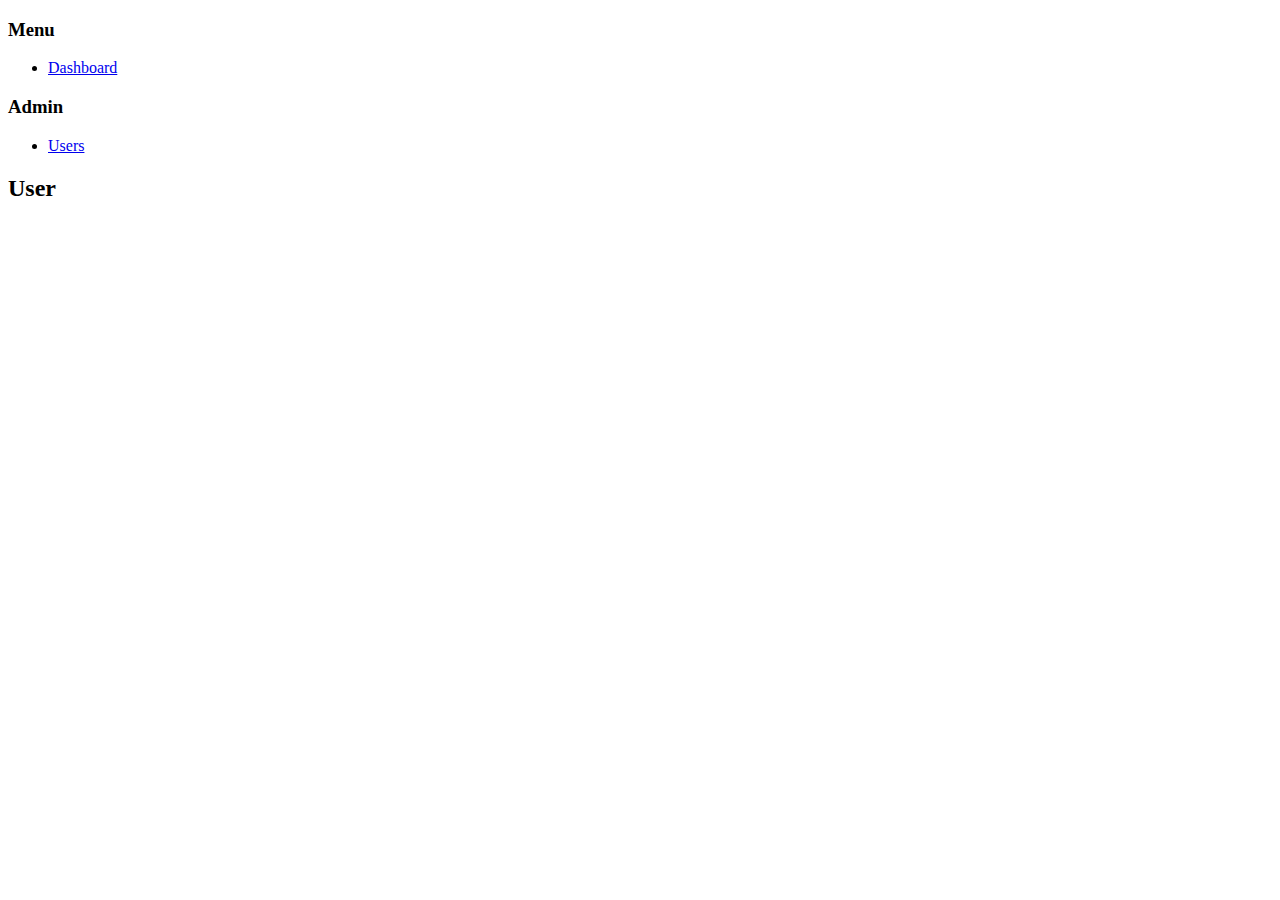
==== hw4/index.html @ c69fed77 "basic menu change on index" ====
<!DOCTYPE html>
<html lang="en">
<head>
    <meta charset="UTF-8">
    <meta http-equiv="X-UA-Compatible" content="IE=edge">
    <meta name="viewport" content="width=device-width, initial-scale=1.0">
    <title>Index</title>

    <link rel="stylesheet" href="../styles/dashboard.css">
</head>
<body>
    <header>
        <nav>
            <h3>Menu</h3>
            <ul>
                <li><a href="#dashboard">Dashboard</a></li>
            </ul>

            <h3>Admin</h3>
            <ul>
                <li><a href="#users">Users</a></li>
            </ul>
        </nav>
    </header>


    <main>
        <section id="dashboard">
            <h2>Dashboard</h2>
        </section>

        <section id="users">
            <h2>User</h2>
        </section>
    </main>
</body>
</html>
---- styles/dashboard.css ----
main > *{
    display: none;
}

main > *:last-child{
    display: block;
}

main > *:target{
    display: block;
    animation: fade 300ms linear 1;
}

main > *:target ~ *{
    display: none;
}
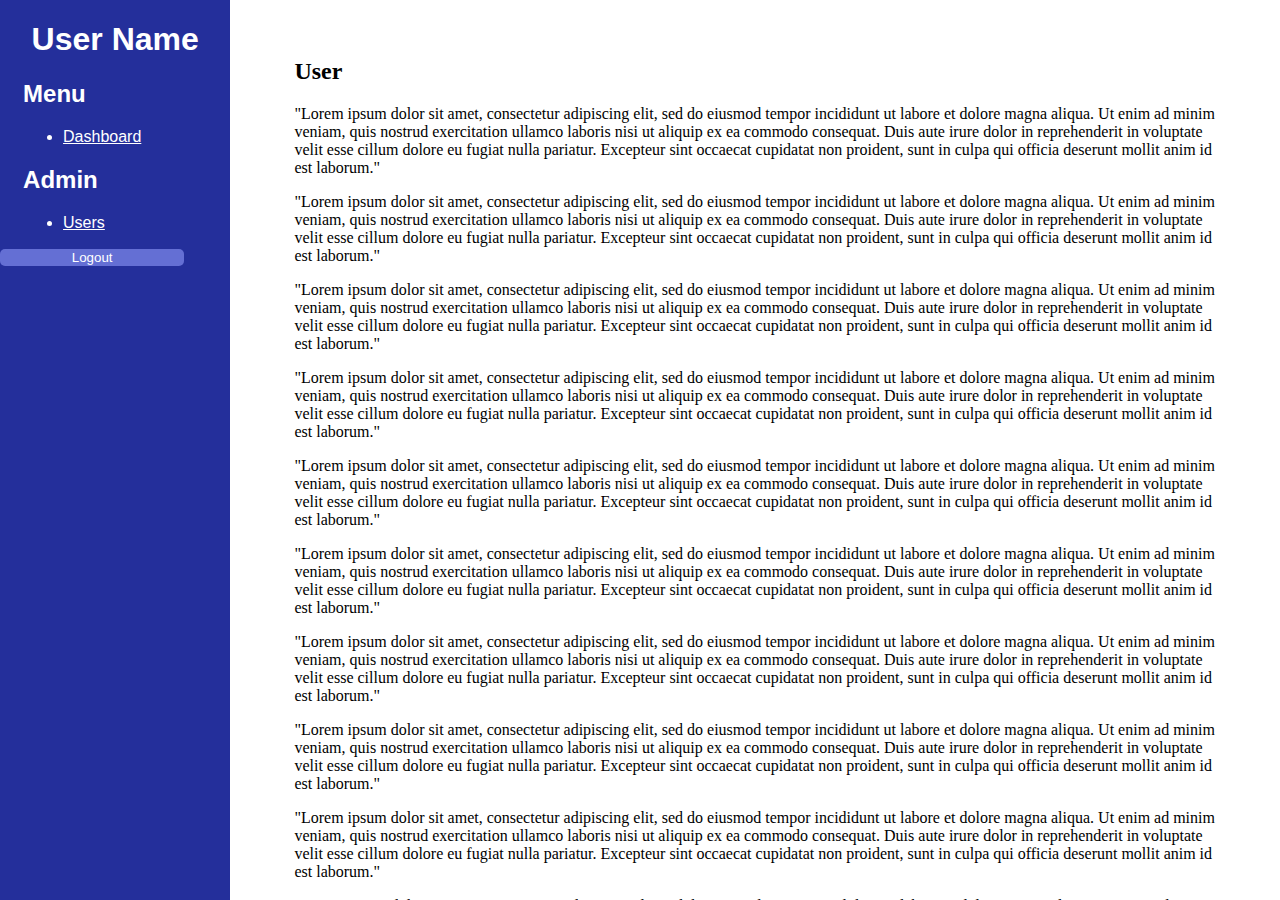
==== commit 5a29b4d5: "menu layout and colors" ====
--- a/hw4/index.html
+++ b/hw4/index.html
@@ -10,27 +10,54 @@
 </head>
 <body>
     <header>
+        <h1>User Name</h1>
         <nav>
-            <h3>Menu</h3>
+            <h2>Menu</h2>
             <ul>
                 <li><a href="#dashboard">Dashboard</a></li>
             </ul>
 
-            <h3>Admin</h3>
+            <h2>Admin</h2>
             <ul>
                 <li><a href="#users">Users</a></li>
             </ul>
         </nav>
+
+        <button type="button">Logout</button>
     </header>
 
 
     <main>
         <section id="dashboard">
             <h2>Dashboard</h2>
+            <p>"Lorem ipsum dolor sit amet, consectetur adipiscing elit, sed do eiusmod tempor incididunt ut labore et dolore magna aliqua. Ut enim ad minim veniam, quis nostrud exercitation ullamco laboris nisi ut aliquip ex ea commodo consequat. Duis aute irure dolor in reprehenderit in voluptate velit esse cillum dolore eu fugiat nulla pariatur. Excepteur sint occaecat cupidatat non proident, sunt in culpa qui officia deserunt mollit anim id est laborum."</p>
+            <p>"Lorem ipsum dolor sit amet, consectetur adipiscing elit, sed do eiusmod tempor incididunt ut labore et dolore magna aliqua. Ut enim ad minim veniam, quis nostrud exercitation ullamco laboris nisi ut aliquip ex ea commodo consequat. Duis aute irure dolor in reprehenderit in voluptate velit esse cillum dolore eu fugiat nulla pariatur. Excepteur sint occaecat cupidatat non proident, sunt in culpa qui officia deserunt mollit anim id est laborum."</p>
+            <p>"Lorem ipsum dolor sit amet, consectetur adipiscing elit, sed do eiusmod tempor incididunt ut labore et dolore magna aliqua. Ut enim ad minim veniam, quis nostrud exercitation ullamco laboris nisi ut aliquip ex ea commodo consequat. Duis aute irure dolor in reprehenderit in voluptate velit esse cillum dolore eu fugiat nulla pariatur. Excepteur sint occaecat cupidatat non proident, sunt in culpa qui officia deserunt mollit anim id est laborum."</p>
+            <p>"Lorem ipsum dolor sit amet, consectetur adipiscing elit, sed do eiusmod tempor incididunt ut labore et dolore magna aliqua. Ut enim ad minim veniam, quis nostrud exercitation ullamco laboris nisi ut aliquip ex ea commodo consequat. Duis aute irure dolor in reprehenderit in voluptate velit esse cillum dolore eu fugiat nulla pariatur. Excepteur sint occaecat cupidatat non proident, sunt in culpa qui officia deserunt mollit anim id est laborum."</p>
+            <p>"Lorem ipsum dolor sit amet, consectetur adipiscing elit, sed do eiusmod tempor incididunt ut labore et dolore magna aliqua. Ut enim ad minim veniam, quis nostrud exercitation ullamco laboris nisi ut aliquip ex ea commodo consequat. Duis aute irure dolor in reprehenderit in voluptate velit esse cillum dolore eu fugiat nulla pariatur. Excepteur sint occaecat cupidatat non proident, sunt in culpa qui officia deserunt mollit anim id est laborum."</p>
+            <p>"Lorem ipsum dolor sit amet, consectetur adipiscing elit, sed do eiusmod tempor incididunt ut labore et dolore magna aliqua. Ut enim ad minim veniam, quis nostrud exercitation ullamco laboris nisi ut aliquip ex ea commodo consequat. Duis aute irure dolor in reprehenderit in voluptate velit esse cillum dolore eu fugiat nulla pariatur. Excepteur sint occaecat cupidatat non proident, sunt in culpa qui officia deserunt mollit anim id est laborum."</p>
+            <p>"Lorem ipsum dolor sit amet, consectetur adipiscing elit, sed do eiusmod tempor incididunt ut labore et dolore magna aliqua. Ut enim ad minim veniam, quis nostrud exercitation ullamco laboris nisi ut aliquip ex ea commodo consequat. Duis aute irure dolor in reprehenderit in voluptate velit esse cillum dolore eu fugiat nulla pariatur. Excepteur sint occaecat cupidatat non proident, sunt in culpa qui officia deserunt mollit anim id est laborum."</p>
+            <p>"Lorem ipsum dolor sit amet, consectetur adipiscing elit, sed do eiusmod tempor incididunt ut labore et dolore magna aliqua. Ut enim ad minim veniam, quis nostrud exercitation ullamco laboris nisi ut aliquip ex ea commodo consequat. Duis aute irure dolor in reprehenderit in voluptate velit esse cillum dolore eu fugiat nulla pariatur. Excepteur sint occaecat cupidatat non proident, sunt in culpa qui officia deserunt mollit anim id est laborum."</p>
+            <p>"Lorem ipsum dolor sit amet, consectetur adipiscing elit, sed do eiusmod tempor incididunt ut labore et dolore magna aliqua. Ut enim ad minim veniam, quis nostrud exercitation ullamco laboris nisi ut aliquip ex ea commodo consequat. Duis aute irure dolor in reprehenderit in voluptate velit esse cillum dolore eu fugiat nulla pariatur. Excepteur sint occaecat cupidatat non proident, sunt in culpa qui officia deserunt mollit anim id est laborum."</p>
+            <p>"Lorem ipsum dolor sit amet, consectetur adipiscing elit, sed do eiusmod tempor incididunt ut labore et dolore magna aliqua. Ut enim ad minim veniam, quis nostrud exercitation ullamco laboris nisi ut aliquip ex ea commodo consequat. Duis aute irure dolor in reprehenderit in voluptate velit esse cillum dolore eu fugiat nulla pariatur. Excepteur sint occaecat cupidatat non proident, sunt in culpa qui officia deserunt mollit anim id est laborum."</p>
+            <p>"Lorem ipsum dolor sit amet, consectetur adipiscing elit, sed do eiusmod tempor incididunt ut labore et dolore magna aliqua. Ut enim ad minim veniam, quis nostrud exercitation ullamco laboris nisi ut aliquip ex ea commodo consequat. Duis aute irure dolor in reprehenderit in voluptate velit esse cillum dolore eu fugiat nulla pariatur. Excepteur sint occaecat cupidatat non proident, sunt in culpa qui officia deserunt mollit anim id est laborum."</p>
+            <p>"Lorem ipsum dolor sit amet, consectetur adipiscing elit, sed do eiusmod tempor incididunt ut labore et dolore magna aliqua. Ut enim ad minim veniam, quis nostrud exercitation ullamco laboris nisi ut aliquip ex ea commodo consequat. Duis aute irure dolor in reprehenderit in voluptate velit esse cillum dolore eu fugiat nulla pariatur. Excepteur sint occaecat cupidatat non proident, sunt in culpa qui officia deserunt mollit anim id est laborum."</p>
         </section>
 
         <section id="users">
             <h2>User</h2>
+            <p>"Lorem ipsum dolor sit amet, consectetur adipiscing elit, sed do eiusmod tempor incididunt ut labore et dolore magna aliqua. Ut enim ad minim veniam, quis nostrud exercitation ullamco laboris nisi ut aliquip ex ea commodo consequat. Duis aute irure dolor in reprehenderit in voluptate velit esse cillum dolore eu fugiat nulla pariatur. Excepteur sint occaecat cupidatat non proident, sunt in culpa qui officia deserunt mollit anim id est laborum."</p>
+            <p>"Lorem ipsum dolor sit amet, consectetur adipiscing elit, sed do eiusmod tempor incididunt ut labore et dolore magna aliqua. Ut enim ad minim veniam, quis nostrud exercitation ullamco laboris nisi ut aliquip ex ea commodo consequat. Duis aute irure dolor in reprehenderit in voluptate velit esse cillum dolore eu fugiat nulla pariatur. Excepteur sint occaecat cupidatat non proident, sunt in culpa qui officia deserunt mollit anim id est laborum."</p>
+            <p>"Lorem ipsum dolor sit amet, consectetur adipiscing elit, sed do eiusmod tempor incididunt ut labore et dolore magna aliqua. Ut enim ad minim veniam, quis nostrud exercitation ullamco laboris nisi ut aliquip ex ea commodo consequat. Duis aute irure dolor in reprehenderit in voluptate velit esse cillum dolore eu fugiat nulla pariatur. Excepteur sint occaecat cupidatat non proident, sunt in culpa qui officia deserunt mollit anim id est laborum."</p>
+            <p>"Lorem ipsum dolor sit amet, consectetur adipiscing elit, sed do eiusmod tempor incididunt ut labore et dolore magna aliqua. Ut enim ad minim veniam, quis nostrud exercitation ullamco laboris nisi ut aliquip ex ea commodo consequat. Duis aute irure dolor in reprehenderit in voluptate velit esse cillum dolore eu fugiat nulla pariatur. Excepteur sint occaecat cupidatat non proident, sunt in culpa qui officia deserunt mollit anim id est laborum."</p>
+            <p>"Lorem ipsum dolor sit amet, consectetur adipiscing elit, sed do eiusmod tempor incididunt ut labore et dolore magna aliqua. Ut enim ad minim veniam, quis nostrud exercitation ullamco laboris nisi ut aliquip ex ea commodo consequat. Duis aute irure dolor in reprehenderit in voluptate velit esse cillum dolore eu fugiat nulla pariatur. Excepteur sint occaecat cupidatat non proident, sunt in culpa qui officia deserunt mollit anim id est laborum."</p>
+            <p>"Lorem ipsum dolor sit amet, consectetur adipiscing elit, sed do eiusmod tempor incididunt ut labore et dolore magna aliqua. Ut enim ad minim veniam, quis nostrud exercitation ullamco laboris nisi ut aliquip ex ea commodo consequat. Duis aute irure dolor in reprehenderit in voluptate velit esse cillum dolore eu fugiat nulla pariatur. Excepteur sint occaecat cupidatat non proident, sunt in culpa qui officia deserunt mollit anim id est laborum."</p>
+            <p>"Lorem ipsum dolor sit amet, consectetur adipiscing elit, sed do eiusmod tempor incididunt ut labore et dolore magna aliqua. Ut enim ad minim veniam, quis nostrud exercitation ullamco laboris nisi ut aliquip ex ea commodo consequat. Duis aute irure dolor in reprehenderit in voluptate velit esse cillum dolore eu fugiat nulla pariatur. Excepteur sint occaecat cupidatat non proident, sunt in culpa qui officia deserunt mollit anim id est laborum."</p>
+            <p>"Lorem ipsum dolor sit amet, consectetur adipiscing elit, sed do eiusmod tempor incididunt ut labore et dolore magna aliqua. Ut enim ad minim veniam, quis nostrud exercitation ullamco laboris nisi ut aliquip ex ea commodo consequat. Duis aute irure dolor in reprehenderit in voluptate velit esse cillum dolore eu fugiat nulla pariatur. Excepteur sint occaecat cupidatat non proident, sunt in culpa qui officia deserunt mollit anim id est laborum."</p>
+            <p>"Lorem ipsum dolor sit amet, consectetur adipiscing elit, sed do eiusmod tempor incididunt ut labore et dolore magna aliqua. Ut enim ad minim veniam, quis nostrud exercitation ullamco laboris nisi ut aliquip ex ea commodo consequat. Duis aute irure dolor in reprehenderit in voluptate velit esse cillum dolore eu fugiat nulla pariatur. Excepteur sint occaecat cupidatat non proident, sunt in culpa qui officia deserunt mollit anim id est laborum."</p>
+            <p>"Lorem ipsum dolor sit amet, consectetur adipiscing elit, sed do eiusmod tempor incididunt ut labore et dolore magna aliqua. Ut enim ad minim veniam, quis nostrud exercitation ullamco laboris nisi ut aliquip ex ea commodo consequat. Duis aute irure dolor in reprehenderit in voluptate velit esse cillum dolore eu fugiat nulla pariatur. Excepteur sint occaecat cupidatat non proident, sunt in culpa qui officia deserunt mollit anim id est laborum."</p>
+            <p>"Lorem ipsum dolor sit amet, consectetur adipiscing elit, sed do eiusmod tempor incididunt ut labore et dolore magna aliqua. Ut enim ad minim veniam, quis nostrud exercitation ullamco laboris nisi ut aliquip ex ea commodo consequat. Duis aute irure dolor in reprehenderit in voluptate velit esse cillum dolore eu fugiat nulla pariatur. Excepteur sint occaecat cupidatat non proident, sunt in culpa qui officia deserunt mollit anim id est laborum."</p>
+            <p>"Lorem ipsum dolor sit amet, consectetur adipiscing elit, sed do eiusmod tempor incididunt ut labore et dolore magna aliqua. Ut enim ad minim veniam, quis nostrud exercitation ullamco laboris nisi ut aliquip ex ea commodo consequat. Duis aute irure dolor in reprehenderit in voluptate velit esse cillum dolore eu fugiat nulla pariatur. Excepteur sint occaecat cupidatat non proident, sunt in culpa qui officia deserunt mollit anim id est laborum."</p>
         </section>
     </main>
 </body>
--- a/styles/dashboard.css
+++ b/styles/dashboard.css
@@ -1,3 +1,5 @@
+
+/* Menu Change */
 main > *{
     display: none;
 }
@@ -13,4 +15,43 @@
 
 main > *:target ~ *{
     display: none;
+}
+
+body{
+    display: flex;
+    height: 100vh;
+    width: 100%;
+    overflow: none;
+    margin: 0;
+}
+
+header{
+    height: 100vh;
+    width: 20%;
+    background: #242F9B;
+}
+
+header *{
+    font-family: Helvetica;
+    color: #FFF;
+}
+header h1{
+    text-align: center;
+}
+header nav{
+    width: 80%;
+    margin: 0 auto;
+}
+header button{
+    background: #646FD4;
+    width: 80%;
+    margin-bottom: 0;
+    border: none;
+    border-radius: 5px;
+}
+
+main{
+    overflow: scroll;
+    width: 80%;
+    padding: 3% 5%;
 }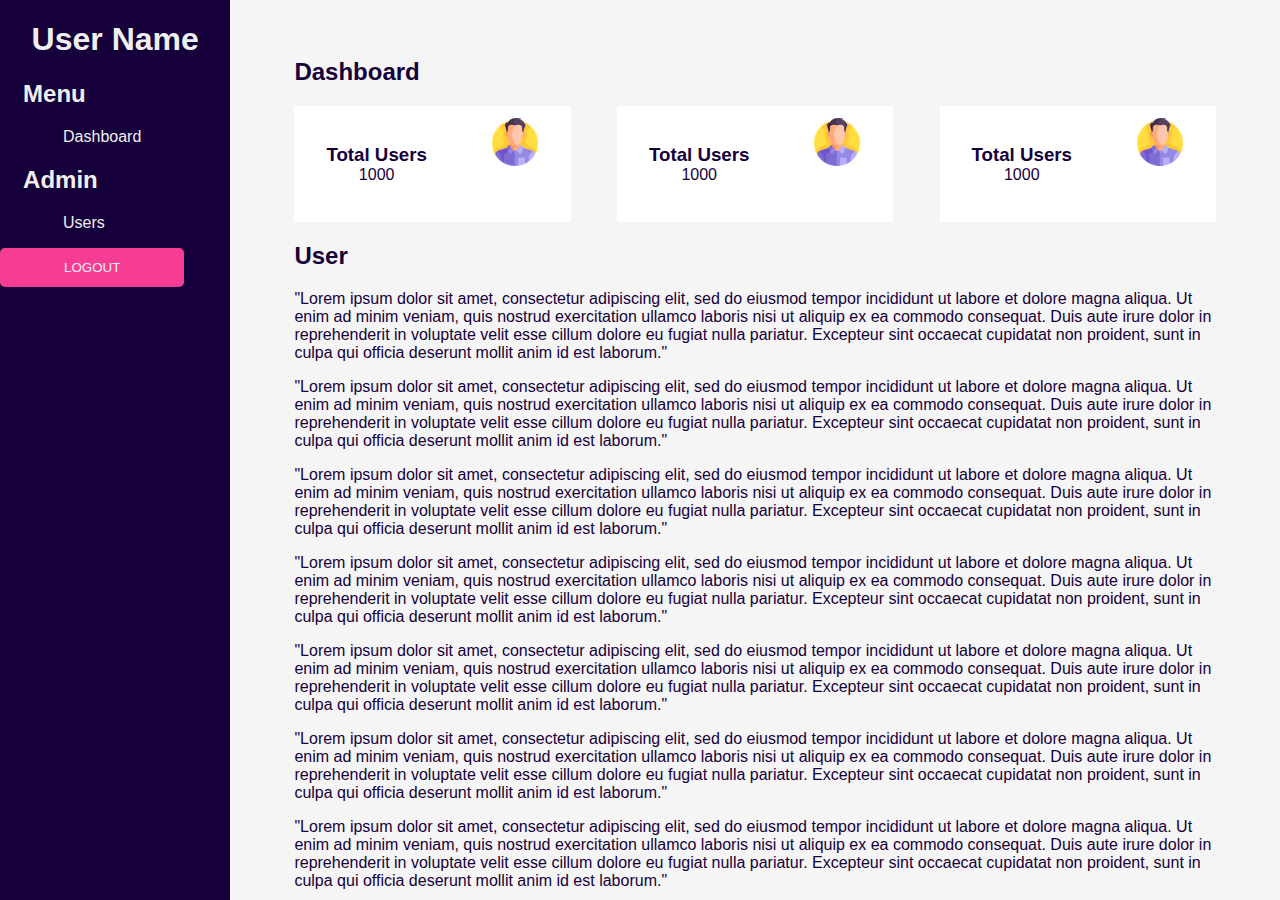
==== commit 381afe9f: "card classes" ====
--- a/hw4/index.html
+++ b/hw4/index.html
@@ -30,18 +30,34 @@
     <main>
         <section id="dashboard">
             <h2>Dashboard</h2>
-            <p>"Lorem ipsum dolor sit amet, consectetur adipiscing elit, sed do eiusmod tempor incididunt ut labore et dolore magna aliqua. Ut enim ad minim veniam, quis nostrud exercitation ullamco laboris nisi ut aliquip ex ea commodo consequat. Duis aute irure dolor in reprehenderit in voluptate velit esse cillum dolore eu fugiat nulla pariatur. Excepteur sint occaecat cupidatat non proident, sunt in culpa qui officia deserunt mollit anim id est laborum."</p>
-            <p>"Lorem ipsum dolor sit amet, consectetur adipiscing elit, sed do eiusmod tempor incididunt ut labore et dolore magna aliqua. Ut enim ad minim veniam, quis nostrud exercitation ullamco laboris nisi ut aliquip ex ea commodo consequat. Duis aute irure dolor in reprehenderit in voluptate velit esse cillum dolore eu fugiat nulla pariatur. Excepteur sint occaecat cupidatat non proident, sunt in culpa qui officia deserunt mollit anim id est laborum."</p>
-            <p>"Lorem ipsum dolor sit amet, consectetur adipiscing elit, sed do eiusmod tempor incididunt ut labore et dolore magna aliqua. Ut enim ad minim veniam, quis nostrud exercitation ullamco laboris nisi ut aliquip ex ea commodo consequat. Duis aute irure dolor in reprehenderit in voluptate velit esse cillum dolore eu fugiat nulla pariatur. Excepteur sint occaecat cupidatat non proident, sunt in culpa qui officia deserunt mollit anim id est laborum."</p>
-            <p>"Lorem ipsum dolor sit amet, consectetur adipiscing elit, sed do eiusmod tempor incididunt ut labore et dolore magna aliqua. Ut enim ad minim veniam, quis nostrud exercitation ullamco laboris nisi ut aliquip ex ea commodo consequat. Duis aute irure dolor in reprehenderit in voluptate velit esse cillum dolore eu fugiat nulla pariatur. Excepteur sint occaecat cupidatat non proident, sunt in culpa qui officia deserunt mollit anim id est laborum."</p>
-            <p>"Lorem ipsum dolor sit amet, consectetur adipiscing elit, sed do eiusmod tempor incididunt ut labore et dolore magna aliqua. Ut enim ad minim veniam, quis nostrud exercitation ullamco laboris nisi ut aliquip ex ea commodo consequat. Duis aute irure dolor in reprehenderit in voluptate velit esse cillum dolore eu fugiat nulla pariatur. Excepteur sint occaecat cupidatat non proident, sunt in culpa qui officia deserunt mollit anim id est laborum."</p>
-            <p>"Lorem ipsum dolor sit amet, consectetur adipiscing elit, sed do eiusmod tempor incididunt ut labore et dolore magna aliqua. Ut enim ad minim veniam, quis nostrud exercitation ullamco laboris nisi ut aliquip ex ea commodo consequat. Duis aute irure dolor in reprehenderit in voluptate velit esse cillum dolore eu fugiat nulla pariatur. Excepteur sint occaecat cupidatat non proident, sunt in culpa qui officia deserunt mollit anim id est laborum."</p>
-            <p>"Lorem ipsum dolor sit amet, consectetur adipiscing elit, sed do eiusmod tempor incididunt ut labore et dolore magna aliqua. Ut enim ad minim veniam, quis nostrud exercitation ullamco laboris nisi ut aliquip ex ea commodo consequat. Duis aute irure dolor in reprehenderit in voluptate velit esse cillum dolore eu fugiat nulla pariatur. Excepteur sint occaecat cupidatat non proident, sunt in culpa qui officia deserunt mollit anim id est laborum."</p>
-            <p>"Lorem ipsum dolor sit amet, consectetur adipiscing elit, sed do eiusmod tempor incididunt ut labore et dolore magna aliqua. Ut enim ad minim veniam, quis nostrud exercitation ullamco laboris nisi ut aliquip ex ea commodo consequat. Duis aute irure dolor in reprehenderit in voluptate velit esse cillum dolore eu fugiat nulla pariatur. Excepteur sint occaecat cupidatat non proident, sunt in culpa qui officia deserunt mollit anim id est laborum."</p>
-            <p>"Lorem ipsum dolor sit amet, consectetur adipiscing elit, sed do eiusmod tempor incididunt ut labore et dolore magna aliqua. Ut enim ad minim veniam, quis nostrud exercitation ullamco laboris nisi ut aliquip ex ea commodo consequat. Duis aute irure dolor in reprehenderit in voluptate velit esse cillum dolore eu fugiat nulla pariatur. Excepteur sint occaecat cupidatat non proident, sunt in culpa qui officia deserunt mollit anim id est laborum."</p>
-            <p>"Lorem ipsum dolor sit amet, consectetur adipiscing elit, sed do eiusmod tempor incididunt ut labore et dolore magna aliqua. Ut enim ad minim veniam, quis nostrud exercitation ullamco laboris nisi ut aliquip ex ea commodo consequat. Duis aute irure dolor in reprehenderit in voluptate velit esse cillum dolore eu fugiat nulla pariatur. Excepteur sint occaecat cupidatat non proident, sunt in culpa qui officia deserunt mollit anim id est laborum."</p>
-            <p>"Lorem ipsum dolor sit amet, consectetur adipiscing elit, sed do eiusmod tempor incididunt ut labore et dolore magna aliqua. Ut enim ad minim veniam, quis nostrud exercitation ullamco laboris nisi ut aliquip ex ea commodo consequat. Duis aute irure dolor in reprehenderit in voluptate velit esse cillum dolore eu fugiat nulla pariatur. Excepteur sint occaecat cupidatat non proident, sunt in culpa qui officia deserunt mollit anim id est laborum."</p>
-            <p>"Lorem ipsum dolor sit amet, consectetur adipiscing elit, sed do eiusmod tempor incididunt ut labore et dolore magna aliqua. Ut enim ad minim veniam, quis nostrud exercitation ullamco laboris nisi ut aliquip ex ea commodo consequat. Duis aute irure dolor in reprehenderit in voluptate velit esse cillum dolore eu fugiat nulla pariatur. Excepteur sint occaecat cupidatat non proident, sunt in culpa qui officia deserunt mollit anim id est laborum."</p>
+            <section class="card">
+                <h3>Total Users</h3>
+                <p>1000</p>
+                <figure>
+                    <img src="./icons/man.png" alt="total users">
+                </figure>
+            </section>
+            <section class="card">
+                <h3>Total Users</h3>
+                <p>1000</p>
+                <figure>
+                    <img src="./icons/man.png" alt="total users">
+                </figure>
+            </section>
+            <section class="card">
+                <h3>Total Users</h3>
+                <p>1000</p>
+                <figure>
+                    <img src="./icons/man.png" alt="total users">
+                </figure>
+            </section>
+
+            <!-- Line Chart: # of idle users vs. total idle time -->
+
+            <!-- Bar Chart: # of type vs type(Click, Mouse, Scroll) -->
+
+            <!-- Pie Chart: One Time Visits vs. Multiple Visits -->
+            
         </section>
 
         <section id="users">
--- a/styles/dashboard.css
+++ b/styles/dashboard.css
@@ -28,12 +28,12 @@
 header{
     height: 100vh;
     width: 20%;
-    background: #242F9B;
+    background: #16003B;
 }
 
 header *{
     font-family: Helvetica;
-    color: #FFF;
+    color: #EFEFEF;
 }
 header h1{
     text-align: center;
@@ -43,15 +43,58 @@
     margin: 0 auto;
 }
 header button{
-    background: #646FD4;
+    background: #F73D93;
     width: 80%;
-    margin-bottom: 0;
     border: none;
     border-radius: 5px;
+    padding: 12px 0;
+    text-transform: uppercase;
+}
+header ul{
+    list-style: none;
+    color: #7F8487;
+}
+header a{
+    text-decoration: none;
 }
 
 main{
     overflow: scroll;
     width: 80%;
     padding: 3% 5%;
+    background: #F5F5F5;
+}
+main * {
+    color: #16003B;
+    font-family: Helvetica;
+}
+
+#dashboard{
+    display: flex;
+    flex-wrap: wrap;
+    justify-content: space-between;
+}
+#dashboard h2{
+    width: 100%;
+}
+.card{
+    background: #FFF;
+    width: 30%;
+    display: flex;
+    flex-wrap: wrap;
+    flex-direction: column;
+    justify-content: center;
+    align-items: center;
+    padding: 12px 0;
+}
+.card h3, .card p{
+    margin: 0;
+}
+.card figure{
+    height: 100%;
+    margin: 0;
+}
+.card img{
+    width: 48px;
+    height: auto;
 }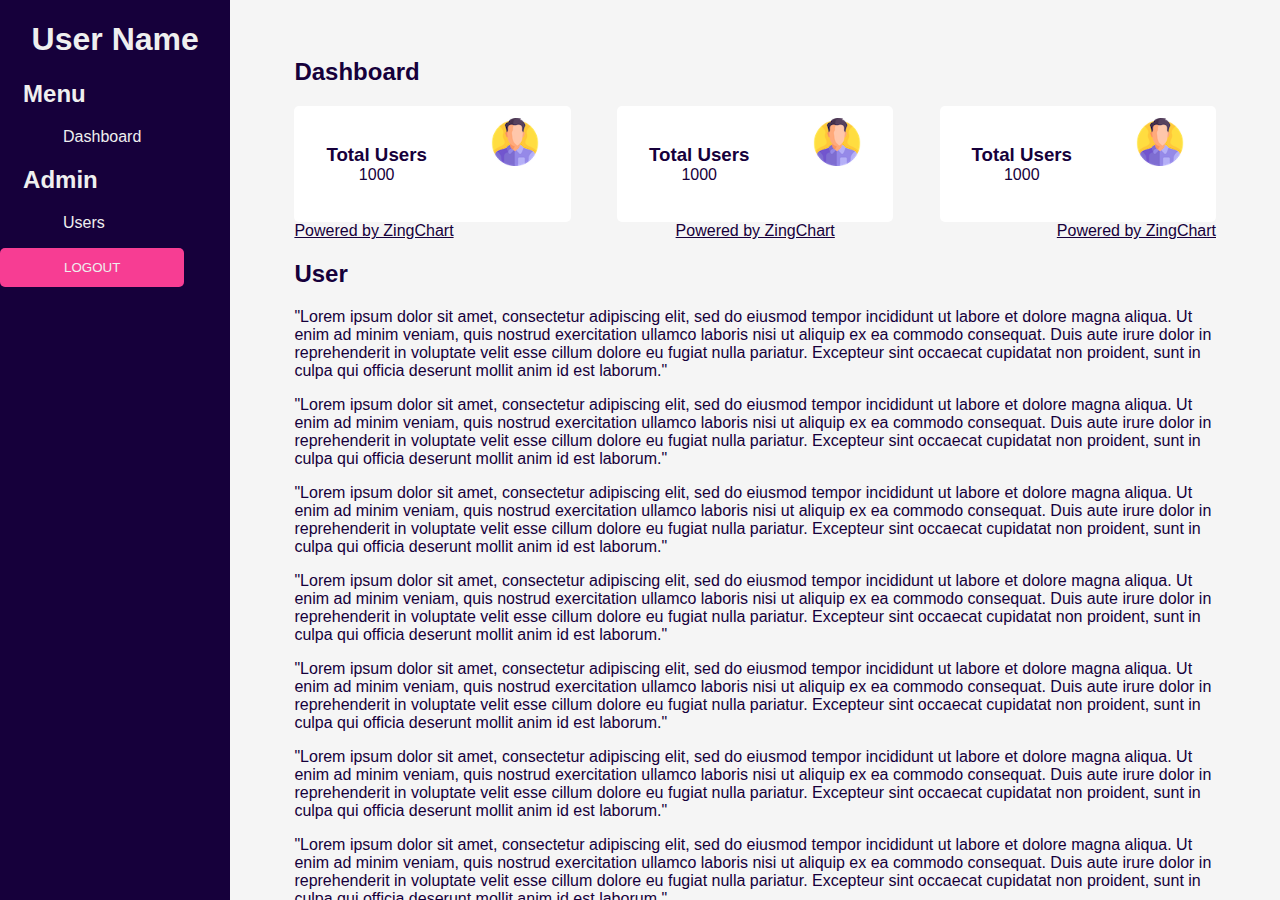
==== commit a442dee3: "charts" ====
--- a/hw4/index.html
+++ b/hw4/index.html
@@ -5,7 +5,7 @@
     <meta http-equiv="X-UA-Compatible" content="IE=edge">
     <meta name="viewport" content="width=device-width, initial-scale=1.0">
     <title>Index</title>
-
+    <script src="../js/charts.js" type="module"></script>
     <link rel="stylesheet" href="../styles/dashboard.css">
 </head>
 <body>
@@ -57,7 +57,20 @@
             <!-- Bar Chart: # of type vs type(Click, Mouse, Scroll) -->
 
             <!-- Pie Chart: One Time Visits vs. Multiple Visits -->
-            
+            <!-- Line Chart Displaying Idle amounts over time  -->
+            <div id="line-chart" class="chart--container">
+                <a class="zc-ref" href="https://www.zingchart.com">Powered by ZingChart</a>
+            </div>
+
+            <!-- Bar Chart Comparing (Clicks, Mouse, Scrolls amounts) between different users -->
+            <div id="bar-chart" class="chart--container">
+                <a class="zc-ref" href="https://www.zingchart.com">Powered by ZingChart</a>
+            </div>
+
+            <!-- Pie Chart Comparing vowels keys pressed -->
+            <div id="pie-chart" class="chart--container">
+                <a class="zc-ref" href="https://www.zingchart.com">Powered by ZingChart</a>
+            </div>
         </section>
 
         <section id="users">
--- a/styles/dashboard.css
+++ b/styles/dashboard.css
@@ -86,6 +86,7 @@
     justify-content: center;
     align-items: center;
     padding: 12px 0;
+    border-radius: 5px;
 }
 .card h3, .card p{
     margin: 0;
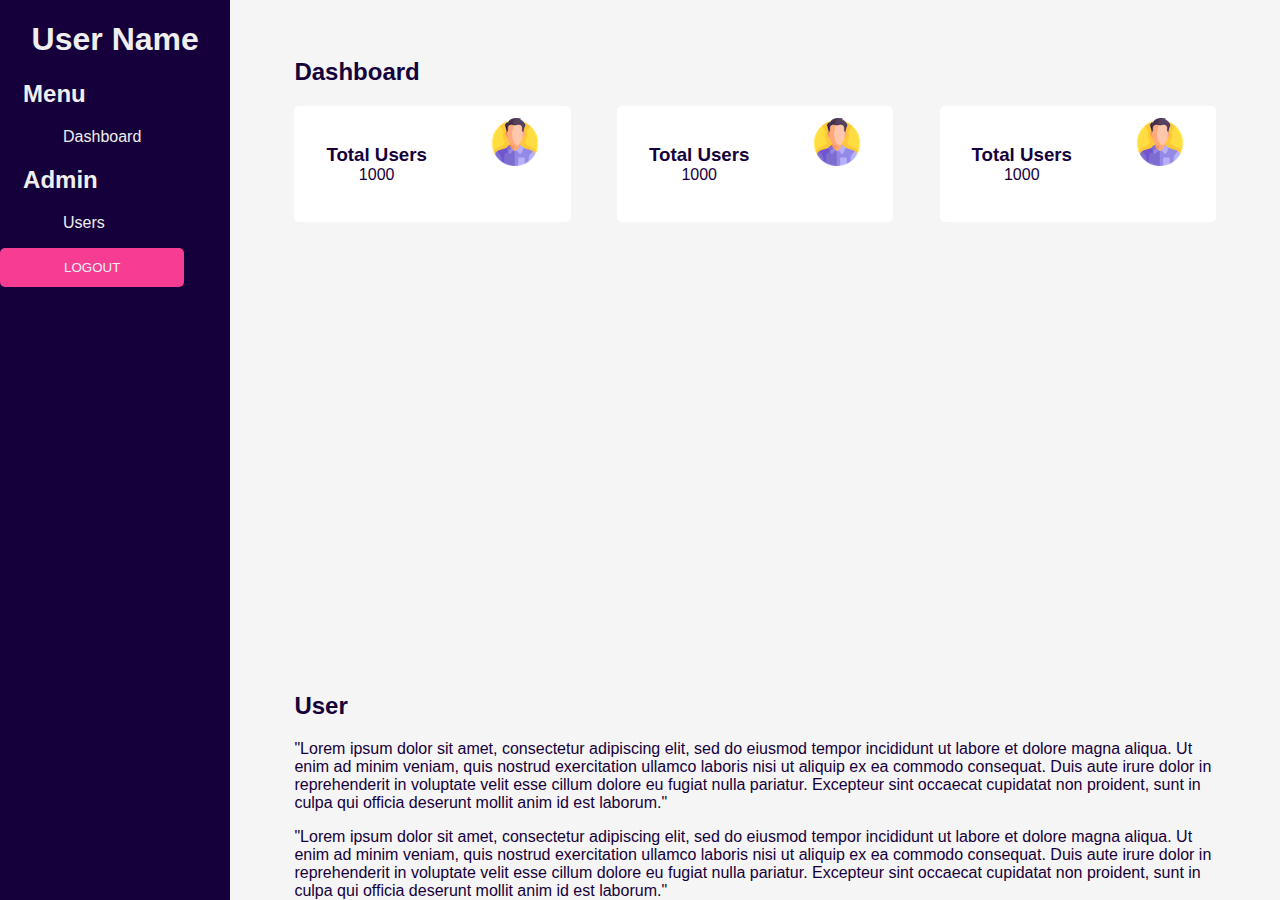
==== commit 09fb86db: "chart styles" ====
--- a/hw4/index.html
+++ b/hw4/index.html
@@ -5,8 +5,12 @@
     <meta http-equiv="X-UA-Compatible" content="IE=edge">
     <meta name="viewport" content="width=device-width, initial-scale=1.0">
     <title>Index</title>
+    <script src="https://cdn.zinggrid.com/zinggrid.min.js" defer></script>
+    <script nonce="undefined" src="https://cdn.zingchart.com/zingchart.min.js"></script>
     <script src="../js/charts.js" type="module"></script>
     <link rel="stylesheet" href="../styles/dashboard.css">
+    <link href="../styles/charts.css" rel="stylesheet">
+
 </head>
 <body>
     <header>
@@ -58,17 +62,17 @@
 
             <!-- Pie Chart: One Time Visits vs. Multiple Visits -->
             <!-- Line Chart Displaying Idle amounts over time  -->
-            <div id="line-chart" class="chart--container">
+            <div id="line-chart" class="chart">
                 <a class="zc-ref" href="https://www.zingchart.com">Powered by ZingChart</a>
             </div>
 
             <!-- Bar Chart Comparing (Clicks, Mouse, Scrolls amounts) between different users -->
-            <div id="bar-chart" class="chart--container">
+            <div id="bar-chart" class="chart">
                 <a class="zc-ref" href="https://www.zingchart.com">Powered by ZingChart</a>
             </div>
 
             <!-- Pie Chart Comparing vowels keys pressed -->
-            <div id="pie-chart" class="chart--container">
+            <div id="pie-chart" class="chart">
                 <a class="zc-ref" href="https://www.zingchart.com">Powered by ZingChart</a>
             </div>
         </section>
--- a/styles/dashboard.css
+++ b/styles/dashboard.css
@@ -98,4 +98,10 @@
 .card img{
     width: 48px;
     height: auto;
+}
+
+.chart {
+    height: 100%;
+    width: 100%;
+    min-height: 150px;
 }--- a/styles/charts.css
+++ b/styles/charts.css
@@ -0,0 +1,17 @@
+html,
+    body {
+      height: 100%;
+      width: 100%;
+      margin: 0;
+      padding: 0;
+    }
+ 
+    .chart--container {
+      height: 100%;
+      width: 100%;
+      min-height: 150px;
+    }
+ 
+    .zc-ref {
+      display: none;
+    }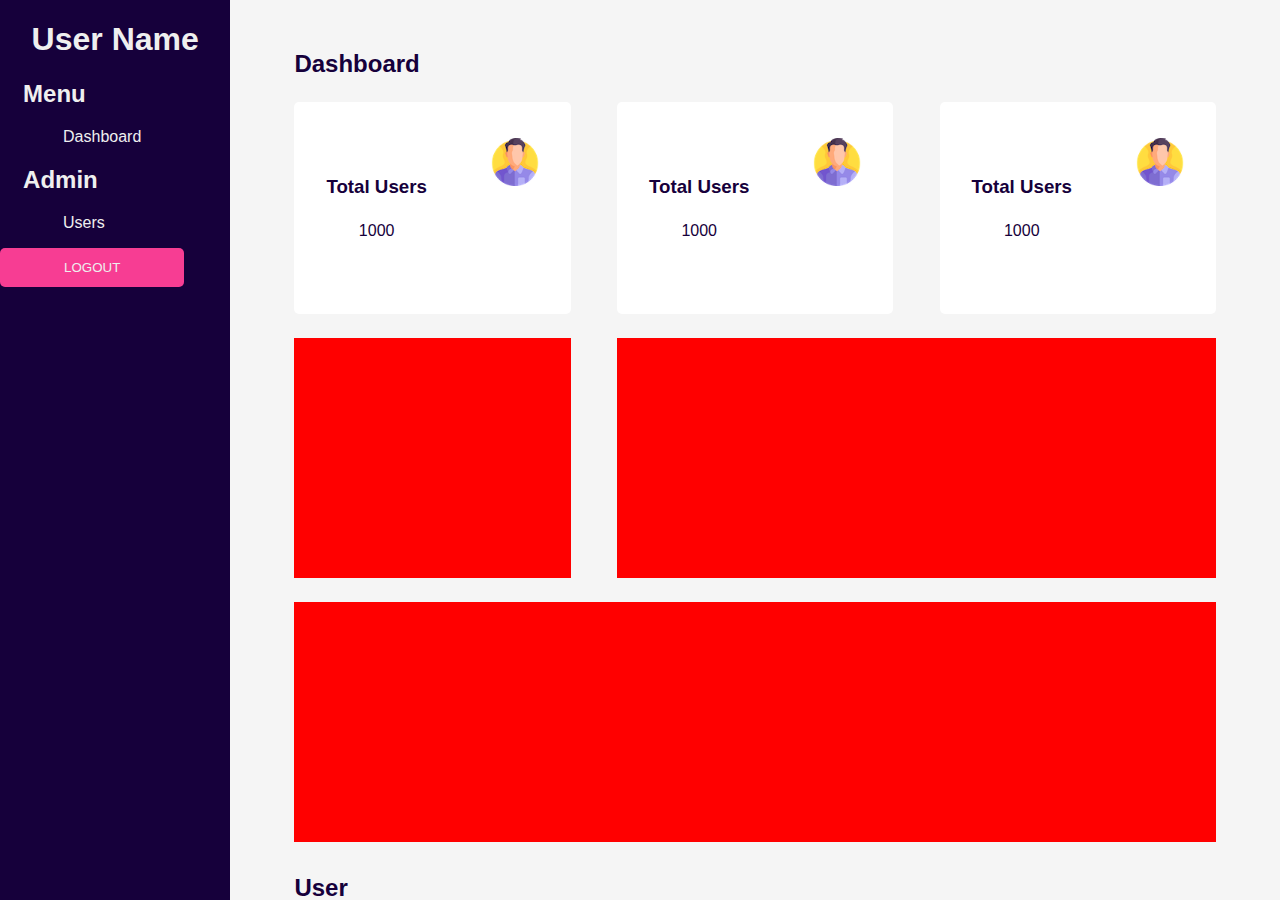
==== commit a6b17c1b: "chart layout" ====
--- a/hw4/index.html
+++ b/hw4/index.html
@@ -56,25 +56,21 @@
                 </figure>
             </section>
 
+            <!-- Pie Chart: One Time Visits vs. Multiple Visits -->
+            <div id="pie-chart" class="chart">
+                <a class="zc-ref" href="https://www.zingchart.com">Powered by ZingChart</a>
+            </div>
+
             <!-- Line Chart: # of idle users vs. total idle time -->
-
-            <!-- Bar Chart: # of type vs type(Click, Mouse, Scroll) -->
-
-            <!-- Pie Chart: One Time Visits vs. Multiple Visits -->
-            <!-- Line Chart Displaying Idle amounts over time  -->
             <div id="line-chart" class="chart">
                 <a class="zc-ref" href="https://www.zingchart.com">Powered by ZingChart</a>
             </div>
 
-            <!-- Bar Chart Comparing (Clicks, Mouse, Scrolls amounts) between different users -->
+            <!-- Bar Chart: # of type vs type(Click, Mouse, Scroll) -->
             <div id="bar-chart" class="chart">
                 <a class="zc-ref" href="https://www.zingchart.com">Powered by ZingChart</a>
             </div>
 
-            <!-- Pie Chart Comparing vowels keys pressed -->
-            <div id="pie-chart" class="chart">
-                <a class="zc-ref" href="https://www.zingchart.com">Powered by ZingChart</a>
-            </div>
         </section>
 
         <section id="users">
--- a/styles/dashboard.css
+++ b/styles/dashboard.css
@@ -77,6 +77,9 @@
 #dashboard h2{
     width: 100%;
 }
+#dashboard *{
+    margin: 12px 0;
+}
 .card{
     background: #FFF;
     width: 30%;
@@ -101,7 +104,14 @@
 }
 
 .chart {
-    height: 100%;
     width: 100%;
-    min-height: 150px;
+    min-height: 240px;
+    background: red;
+}
+
+#pie-chart{
+    width: 30%;
+}
+#line-chart{
+    width: 65%;
 }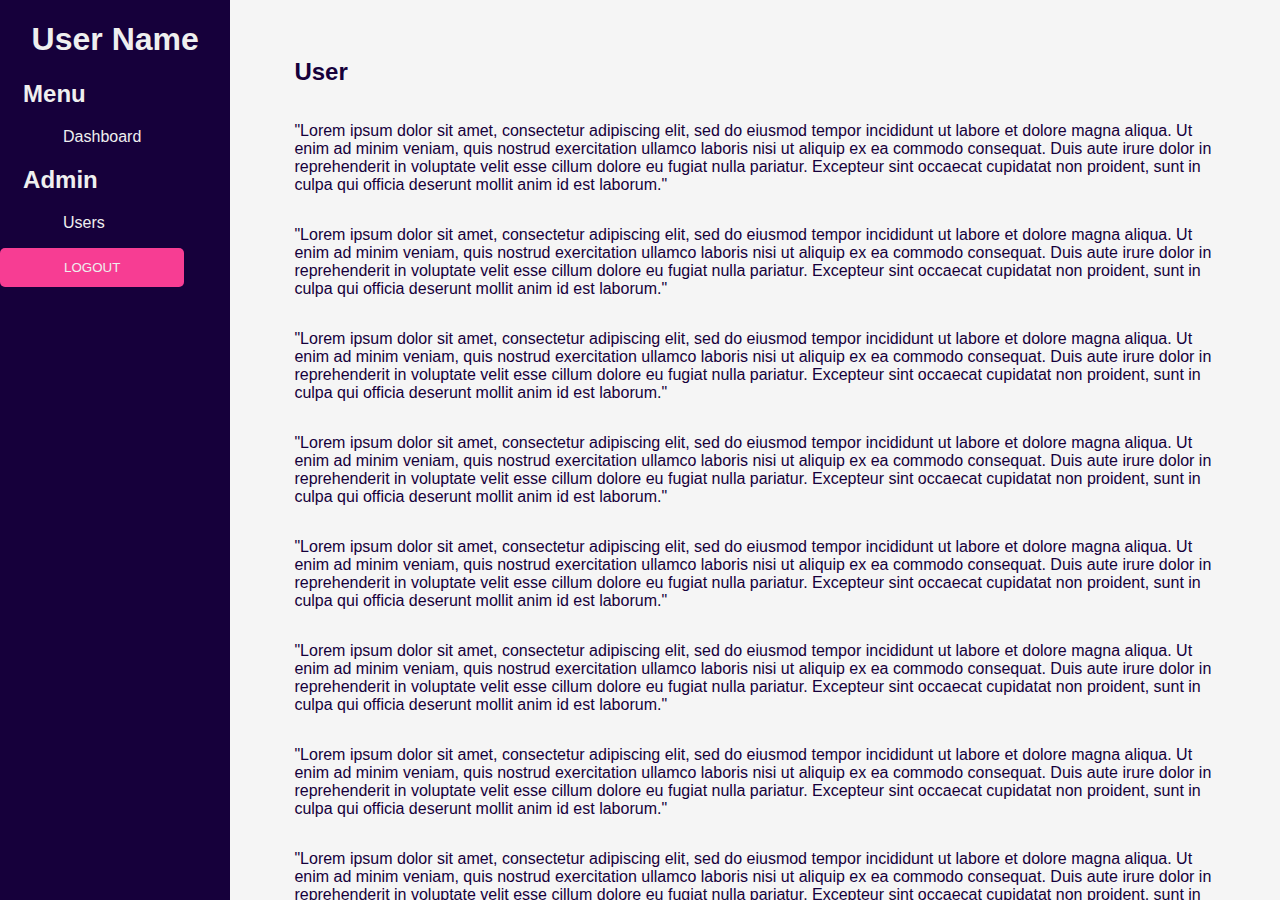
==== commit a06f98c5: "fix menu bar" ====
--- a/hw4/index.html
+++ b/hw4/index.html
@@ -9,7 +9,6 @@
     <script nonce="undefined" src="https://cdn.zingchart.com/zingchart.min.js"></script>
     <script src="../js/charts.js" type="module"></script>
     <link rel="stylesheet" href="../styles/dashboard.css">
-    <link href="../styles/charts.css" rel="stylesheet">
 
 </head>
 <body>
--- a/styles/dashboard.css
+++ b/styles/dashboard.css
@@ -5,11 +5,11 @@
 }
 
 main > *:last-child{
-    display: block;
+    display: flex;
 }
 
 main > *:target{
-    display: block;
+    display: flex;
     animation: fade 300ms linear 1;
 }
 
@@ -70,7 +70,6 @@
 }
 
 #dashboard{
-    display: flex;
     flex-wrap: wrap;
     justify-content: space-between;
 }
@@ -106,7 +105,8 @@
 .chart {
     width: 100%;
     min-height: 240px;
-    background: red;
+    background: #FFF;
+    border-radius: 5px;
 }
 
 #pie-chart{
@@ -114,4 +114,8 @@
 }
 #line-chart{
     width: 65%;
+}
+
+#users{
+    flex-direction: column;
 }